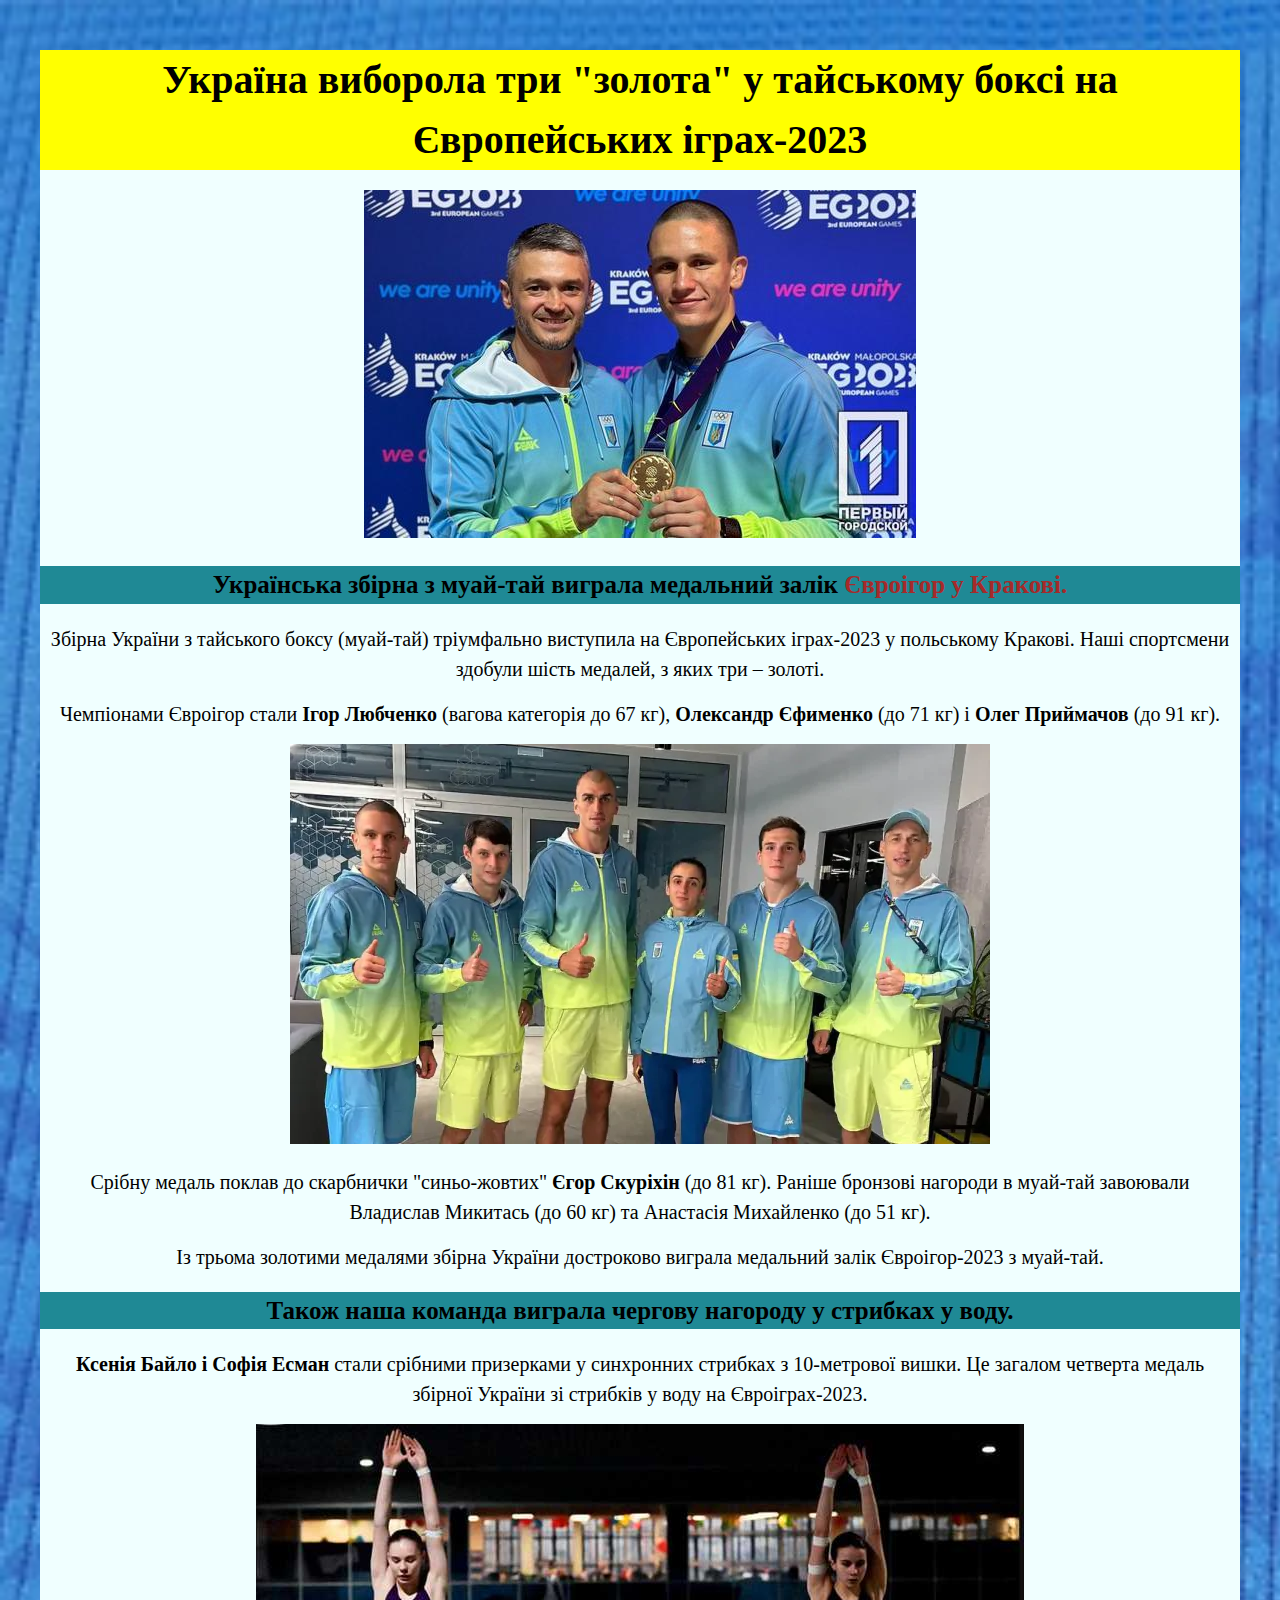
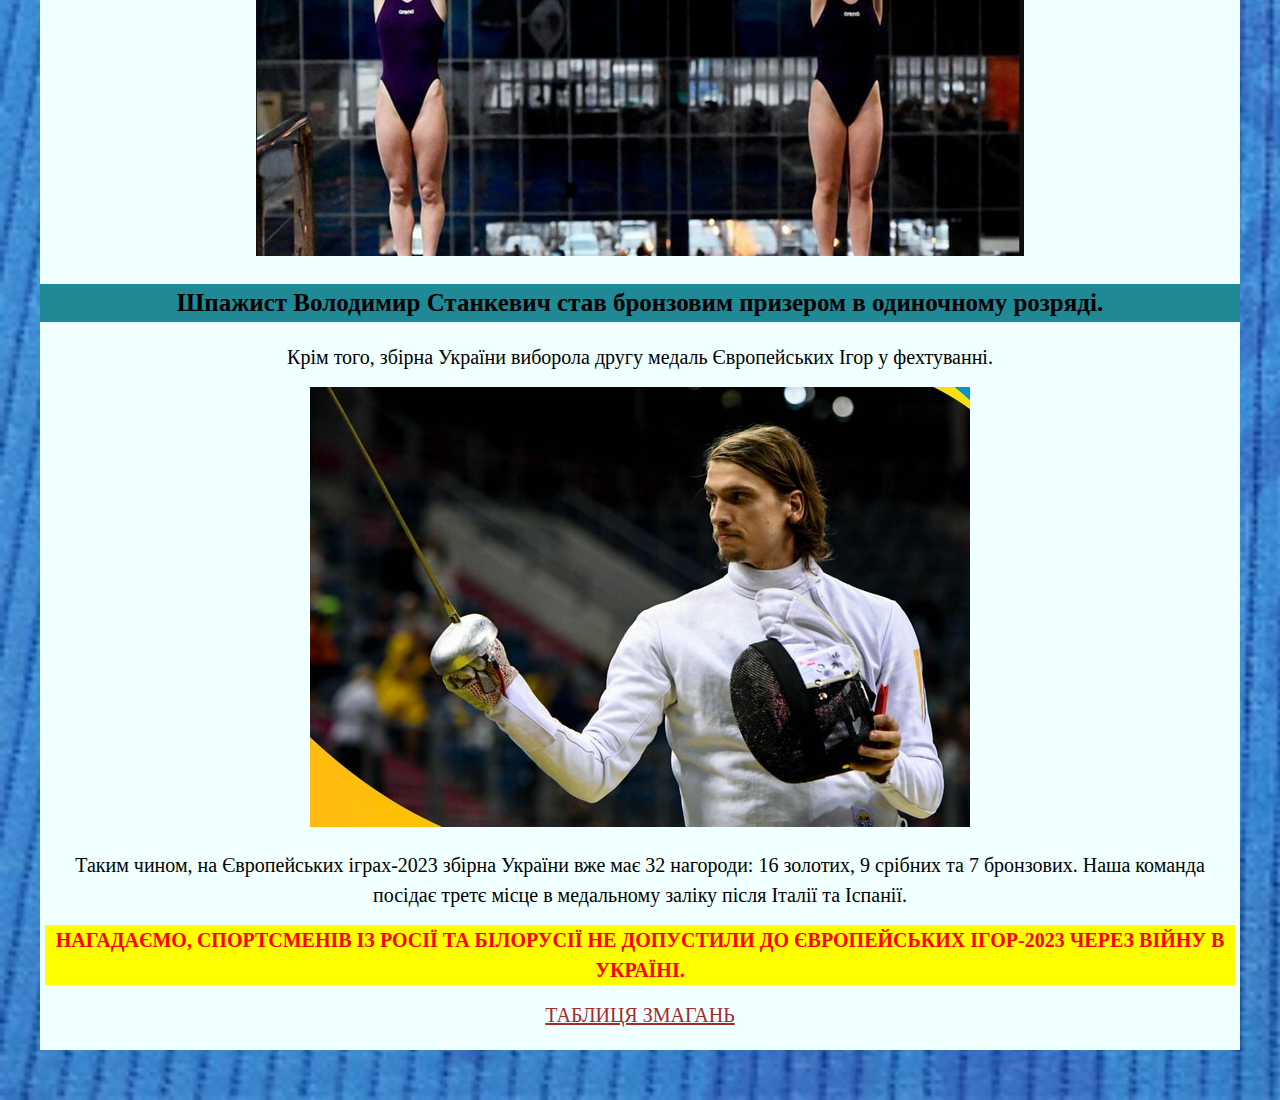
==== index.html @ 5efbed26 "first commit" ====
<!DOCTYPE html>
<html lang="uk">
<head>
  <meta charset="UTF-8">
  <title>Європейські ігри 2023 - Україна виборола три "золота" у тайському боксі на Європейських іграх-2023</title>
  <link rel="stylesheet" href="css/style.css">
</head>
<body>
  <main>
    <!-- Вступ -->
    <div class="container main">
      <h1 class="head">Україна виборола три "золота" у тайському боксі на Європейських іграх-2023</h1>
      <img src="img/photo1.jpg" alt="чемпіон" width="552" height="348">
    
      <!-- Муай тай -->
      <div>
        <h2>Українська збірна з муай-тай виграла медальний залік <a href="https://tsn.ua/prosport/ukrayina-viborola-tri-zolota-u-tayskomu-boksi-na-yevropeyskih-igrah-2023-2358931.html" target="_blank" class="link main">Євроігор у Кракові.</a></h2>
        <p>Збірна України з тайського боксу (муай-тай) тріумфально виступила на Європейських іграх-2023 у польському Кракові. Наші спортсмени здобули шість медалей, з яких три – золоті.</p>
        <p>Чемпіонами Євроігор стали <span>Ігор Любченко</span> (вагова категорія до 67 кг), <span>Олександр Єфименко</span> (до 71 кг) і <span>Олег Приймачов</span> (до 91 кг).</p>
        <img src="img/ukraine-muaythai.webp" alt="спортсмени" width="700" height="400">
        <p>Срібну медаль поклав до скарбнички "синьо-жовтих" <span>Єгор Скуріхін</span> (до 81 кг). Раніше бронзові нагороди в муай-тай завоювали Владислав Микитась (до 60 кг) та Анастасія Михайленко (до 51 кг).</p>
        <p>Із трьома золотими медалями збірна України достроково виграла медальний залік Євроігор-2023 з муай-тай.</p>
      </div>
    
      <!-- Стрибки -->
      <div>
        <h2>Також наша команда виграла чергову нагороду у стрибках у воду.</h2>
        <p><span>Ксенія Байло і Софія Есман</span> стали срібними призерками у синхронних стрибках з 10-метрової вишки. Це загалом четверта медаль збірної України зі стрибків у воду на Євроіграх-2023.</p>
        <img src="img/swim.jpg" alt="плавці" width="768" height="432">
      </div>
    
      <!-- Шпагист -->
      <div>
        <h2>Шпажист Володимир Станкевич став бронзовим призером в одиночному розряді.</h2>
        <p>Крім того, збірна України виборола другу медаль Європейських Ігор у фехтуванні.</p>
        <img src="img/shpaga.jpg" alt="Шпажист" width="660" height="440">
        <p>Таким чином, на Європейських іграх-2023 збірна України вже має 32 нагороди: 16 золотих, 9 срібних та 7 бронзових. Наша команда посідає третє місце в медальному заліку після Італії та Іспанії.</p>
        <p class="down"><span>Нагадаємо, спортсменів із Росії та Білорусії не допустили до Європейських ігор-2023 через війну в Україні.</span></p>
        <a class="link down" href="/second-pages/table.html">Таблиця змагань</a>
      </div>
    
    </div>
  </main>  
</body>
</html>
---- css/style.css ----
@import url('reset.css');

table, td {
  border: solid black;
}

table {
  border-collapse: separate;
	border-spacing: 2px;
}

td {
  height: 100px;
  width: 100px;
  vertical-align: middle;
}

tr {
  background: rgb(87, 98, 18);
}

body.table {
  background-image: url(../img/compet.jpg);
  background-size: cover;
  background-repeat: no-repeat;
}

.container.table {
  text-align: center;
}

table {
  width: 600px;
  margin: 50px auto;
}

caption {
  font-size: 20px;
  font-weight: 900;
  text-transform: uppercase;
  margin-bottom: 40px;
}

.tdata {
  background: grey;
}

.tdata.green {
background: rgb(35, 194, 52);
}

.tdata.dark {
  background: rgb(21, 67, 18);
}

.tdata.yellow {
  background: rgb(250, 194, 52)
}

.tdata.blue {
  background: rgb(0, 0, 255);
}

.box.link {
  background: rgb(0, 60, 101, 0.8);
}

.link.table {
  text-transform: uppercase;
  font-weight: 900;
  color: rgb(185, 43, 140);
  font-size: 20px;
}

body {
  background-image: url(../img/fon.jpg);
  background-repeat: no-repeat;
  background-size: cover;
}

.container.main {
  width: 1200px;
  margin: 50px auto;
  padding-bottom: 20px;
  text-align: center;
  font-size: 20px;
  vertical-align: middle;
  background-color: azure;
  line-height: 1.5;
}

h1.head {
  background: yellow;
}

h2 {
  background: rgb(31, 137, 149);
  font-size: 25px;
  margin: 20px auto;
  font-weight: 900;
}

.link.main {
  text-decoration: none;
  color: brown;
}

p.down {
  background: yellow;
  text-transform: uppercase;
  color: red;
}

p.down + .link.down {
  color:brown;
  text-transform: uppercase;
}

p {
  margin: 15px 5px;
}

h1 {
  margin: 20px auto;
  font-size: 40px;
  font-weight: 900;
}

div > h2 ~ p > span {
  font-weight: 900;
}

img {
  display: inline-block;
}

.container {
  width: 1200px;
  margin: 0 auto;
}
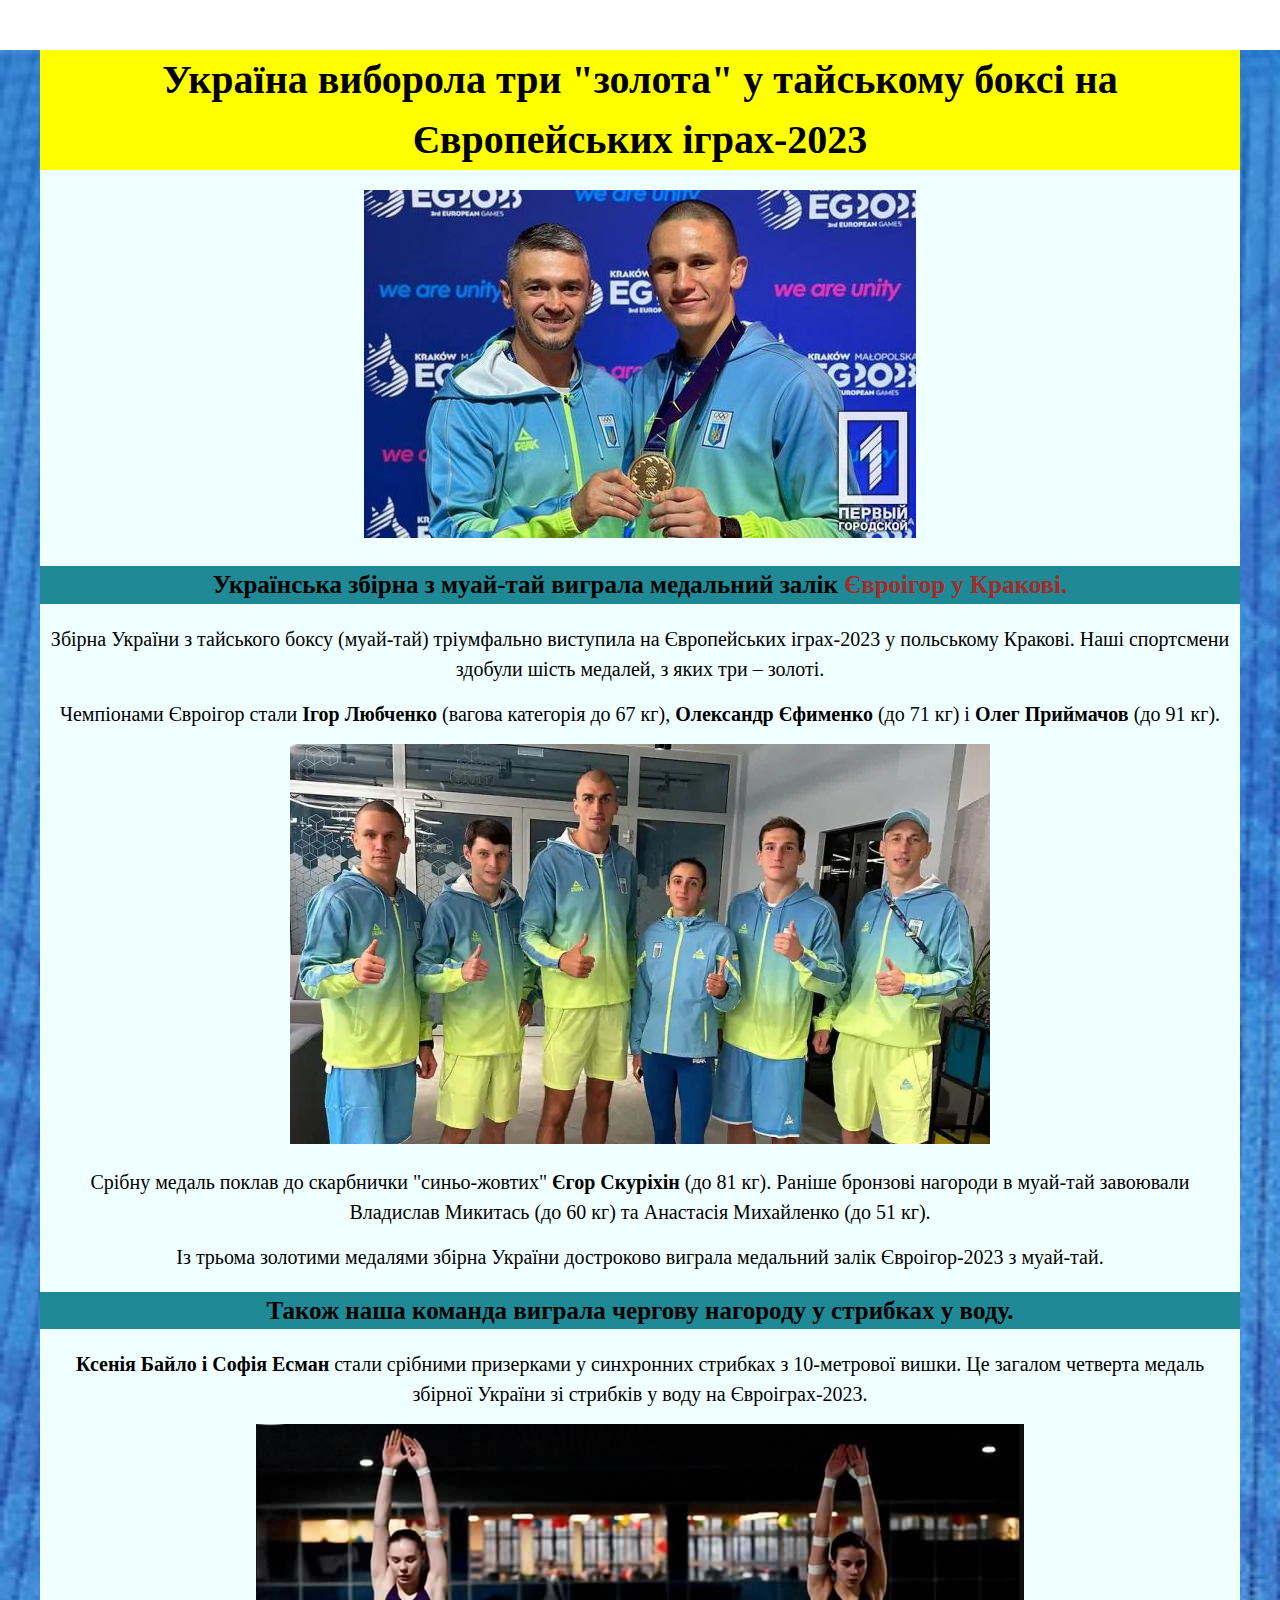
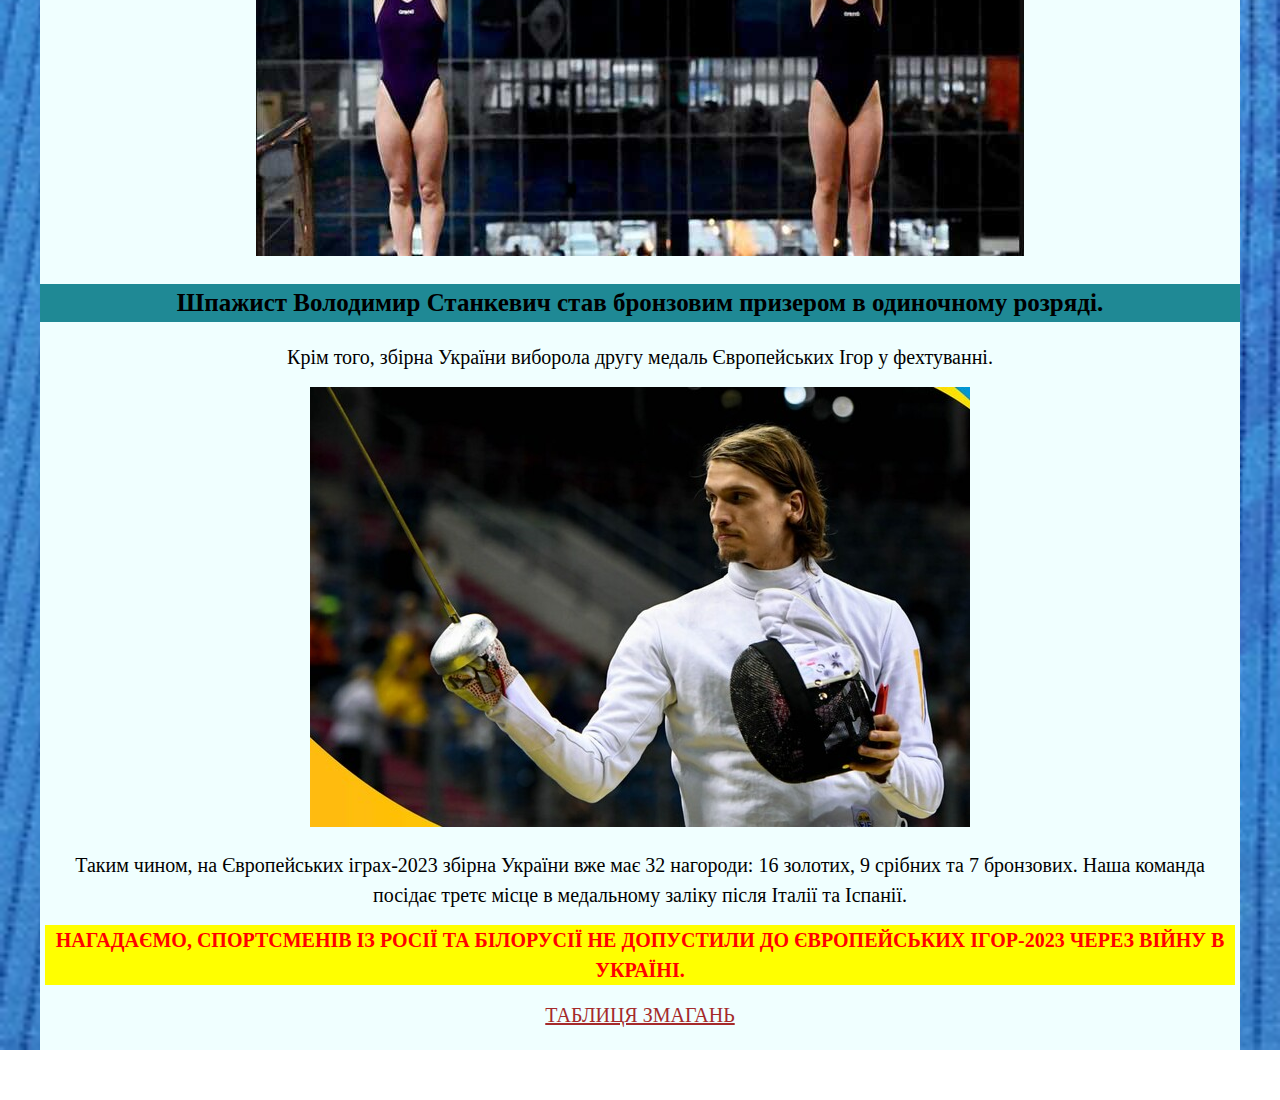
==== commit 4e5aaf5c: "hw-5" ====
--- a/index.html
+++ b/index.html
@@ -6,7 +6,7 @@
   <link rel="stylesheet" href="css/style.css">
 </head>
 <body>
-  <main>
+  <main class="index">
     <!-- Вступ -->
     <div class="container main">
       <h1 class="head">Україна виборола три "золота" у тайському боксі на Європейських іграх-2023</h1>
--- a/css/style.css
+++ b/css/style.css
@@ -72,7 +72,7 @@
   font-size: 20px;
 }
 
-body {
+.index {
   background-image: url(../img/fon.jpg);
   background-repeat: no-repeat;
   background-size: cover;
@@ -137,4 +137,78 @@
 .container {
   width: 1200px;
   margin: 0 auto;
-}+}
+
+/* Cards */
+
+main {
+  margin-top: 50px;
+}
+
+.block {
+  font-size: 0;
+}
+
+.first > div {
+  font-size: 20px;
+  width: 400px;
+  display: inline-block;
+  border: solid red 1px;
+  height: 400px;
+  background: mediumaquamarine;
+}
+
+.second-left > div {
+  font-size: 20px;
+  height: 200px;
+  border: solid red 1px;
+  width: 800px;
+  background: greenyellow;
+}
+
+.second-right > div {
+  font-size: 20px;
+  height: 133.33px;
+  border: solid red 1px;
+  width: 400px;
+  background: greenyellow;
+}
+
+.second-left, .second-right, .third-left, .third-right, .right-inside {
+  display: inline-block;
+  vertical-align: top;
+}
+
+.third-left {
+  font-size: 20px;
+  width: 400px;
+  border: solid red 1px;
+  height: 400px;
+  background: orange;
+}
+
+.alone {
+  font-size: 20px;
+  width: 800px;
+  border: solid red 1px;
+  height: 200px;
+  background: orange;
+}
+
+.alone + div {
+  font-size: 20px;
+  width: 400px;
+  border: solid red 1px;
+  height: 200px;
+  background: orange;
+  display: inline-block;
+}
+
+.right-inside > div {
+  font-size: 20px;
+  width: 400px;
+  border: solid red 1px;
+  height: 100px;
+  background: orange;
+}
+
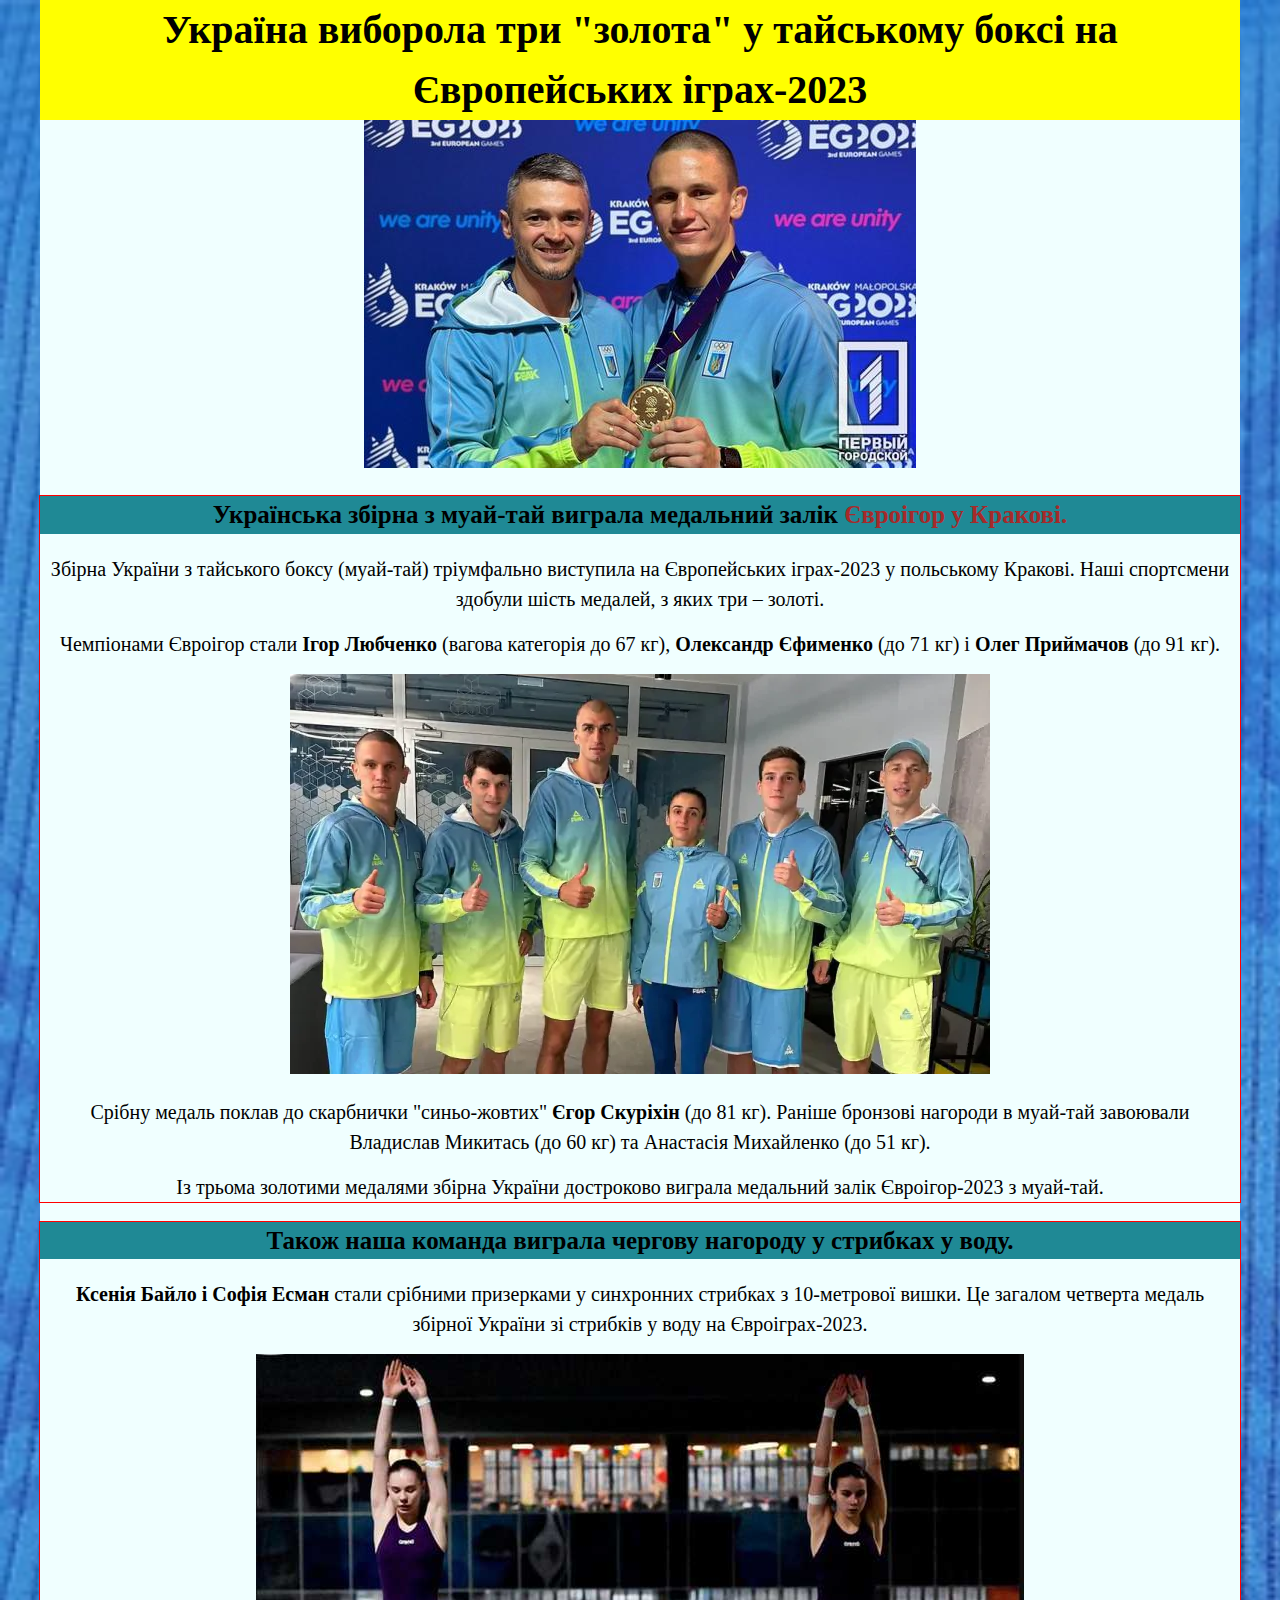
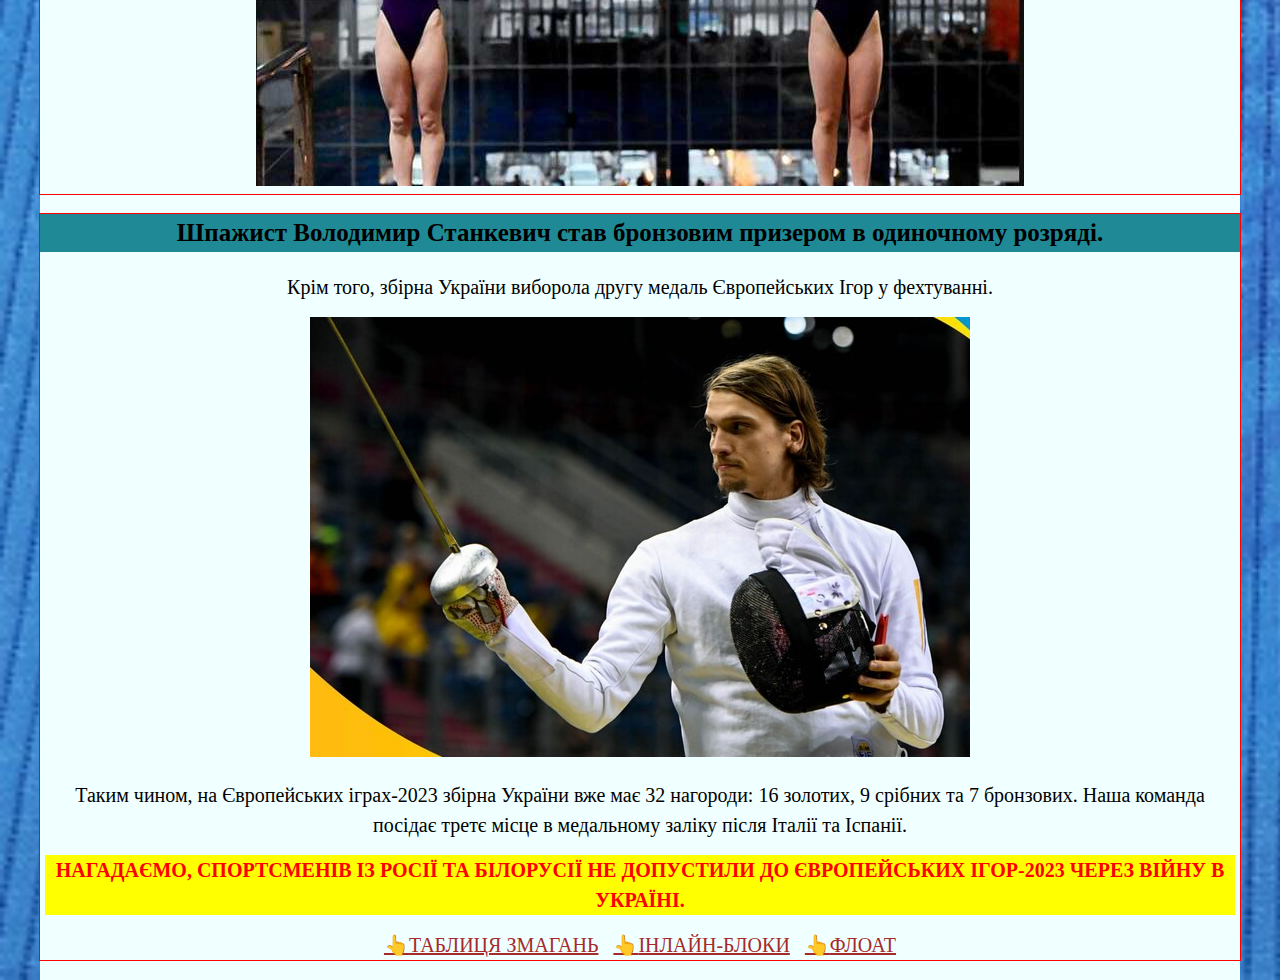
==== commit 52f2687b: "file float created and some changes done" ====
--- a/index.html
+++ b/index.html
@@ -30,13 +30,15 @@
       </div>
     
       <!-- Шпагист -->
-      <div>
+      <div class="footer">
         <h2>Шпажист Володимир Станкевич став бронзовим призером в одиночному розряді.</h2>
         <p>Крім того, збірна України виборола другу медаль Європейських Ігор у фехтуванні.</p>
         <img src="img/shpaga.jpg" alt="Шпажист" width="660" height="440">
         <p>Таким чином, на Європейських іграх-2023 збірна України вже має 32 нагороди: 16 золотих, 9 срібних та 7 бронзових. Наша команда посідає третє місце в медальному заліку після Італії та Іспанії.</p>
         <p class="down"><span>Нагадаємо, спортсменів із Росії та Білорусії не допустили до Європейських ігор-2023 через війну в Україні.</span></p>
         <a class="link down" href="/second-pages/table.html">Таблиця змагань</a>
+        <a class="link down" href="/second-pages/cards.html">Інлайн-Блоки</a>
+        <a class="link down" href="/second-pages/float.html">Флоат</a>
       </div>
     
     </div>
--- a/css/style.css
+++ b/css/style.css
@@ -80,7 +80,7 @@
 
 .container.main {
   width: 1200px;
-  margin: 50px auto;
+  margin: 0px auto;
   padding-bottom: 20px;
   text-align: center;
   font-size: 20px;
@@ -111,9 +111,14 @@
   color: red;
 }
 
+p.down ~ .link.down {
+  color:brown;
+  text-transform: uppercase;
+  margin-left: 10px;
+}
+
 p.down + .link.down {
-  color:brown;
-  text-transform: uppercase;
+  margin-left: 0;
 }
 
 p {
@@ -121,7 +126,6 @@
 }
 
 h1 {
-  margin: 20px auto;
   font-size: 40px;
   font-weight: 900;
 }
@@ -139,11 +143,7 @@
   margin: 0 auto;
 }
 
-/* Cards */
-
-main {
-  margin-top: 50px;
-}
+/*! Cards */
 
 .block {
   font-size: 0;
@@ -212,3 +212,86 @@
   background: orange;
 }
 
+.link.home {
+  color:brown;
+  text-transform: uppercase;
+  font-size: 50px;
+  display: block;
+  text-align: center;
+  margin-top: 20px;
+}
+
+.footer a::before {
+content: '👆';
+}
+
+/*! Float */
+
+.container  div {
+  outline: 1px solid red;
+}
+
+.float > div {
+  float: left;
+}
+
+.clearfix::after {
+  content:'';
+  clear: both;
+  display: block;
+}
+
+.one div {
+  width: 400px;
+  height: 400px;
+}
+
+.two > div:first-child {
+  width: 800px;
+}
+
+.two > div:last-child {
+  width: 400px;
+}
+
+.two > div > div {
+  height: 200px;
+}
+
+div.small-blocks > div {
+  height: 133.333px;
+}
+
+.three > div:first-child {
+  height: 400px;
+}
+
+.three > div:first-child {
+  width: 400px;
+}
+
+.bottom-right {
+  width: 800px;
+}
+
+.bottom-right > div {
+  height: 200px;
+}
+
+.insider div:first-child {
+  width: 400px;
+  height: 200px;
+}
+
+.insider .down-right {
+  width: 400px;
+  height: 200px;
+}
+
+.insider .down-right div {
+  height: 100px;
+}
+
+.float-box {
+  margin: 50px auto;
+}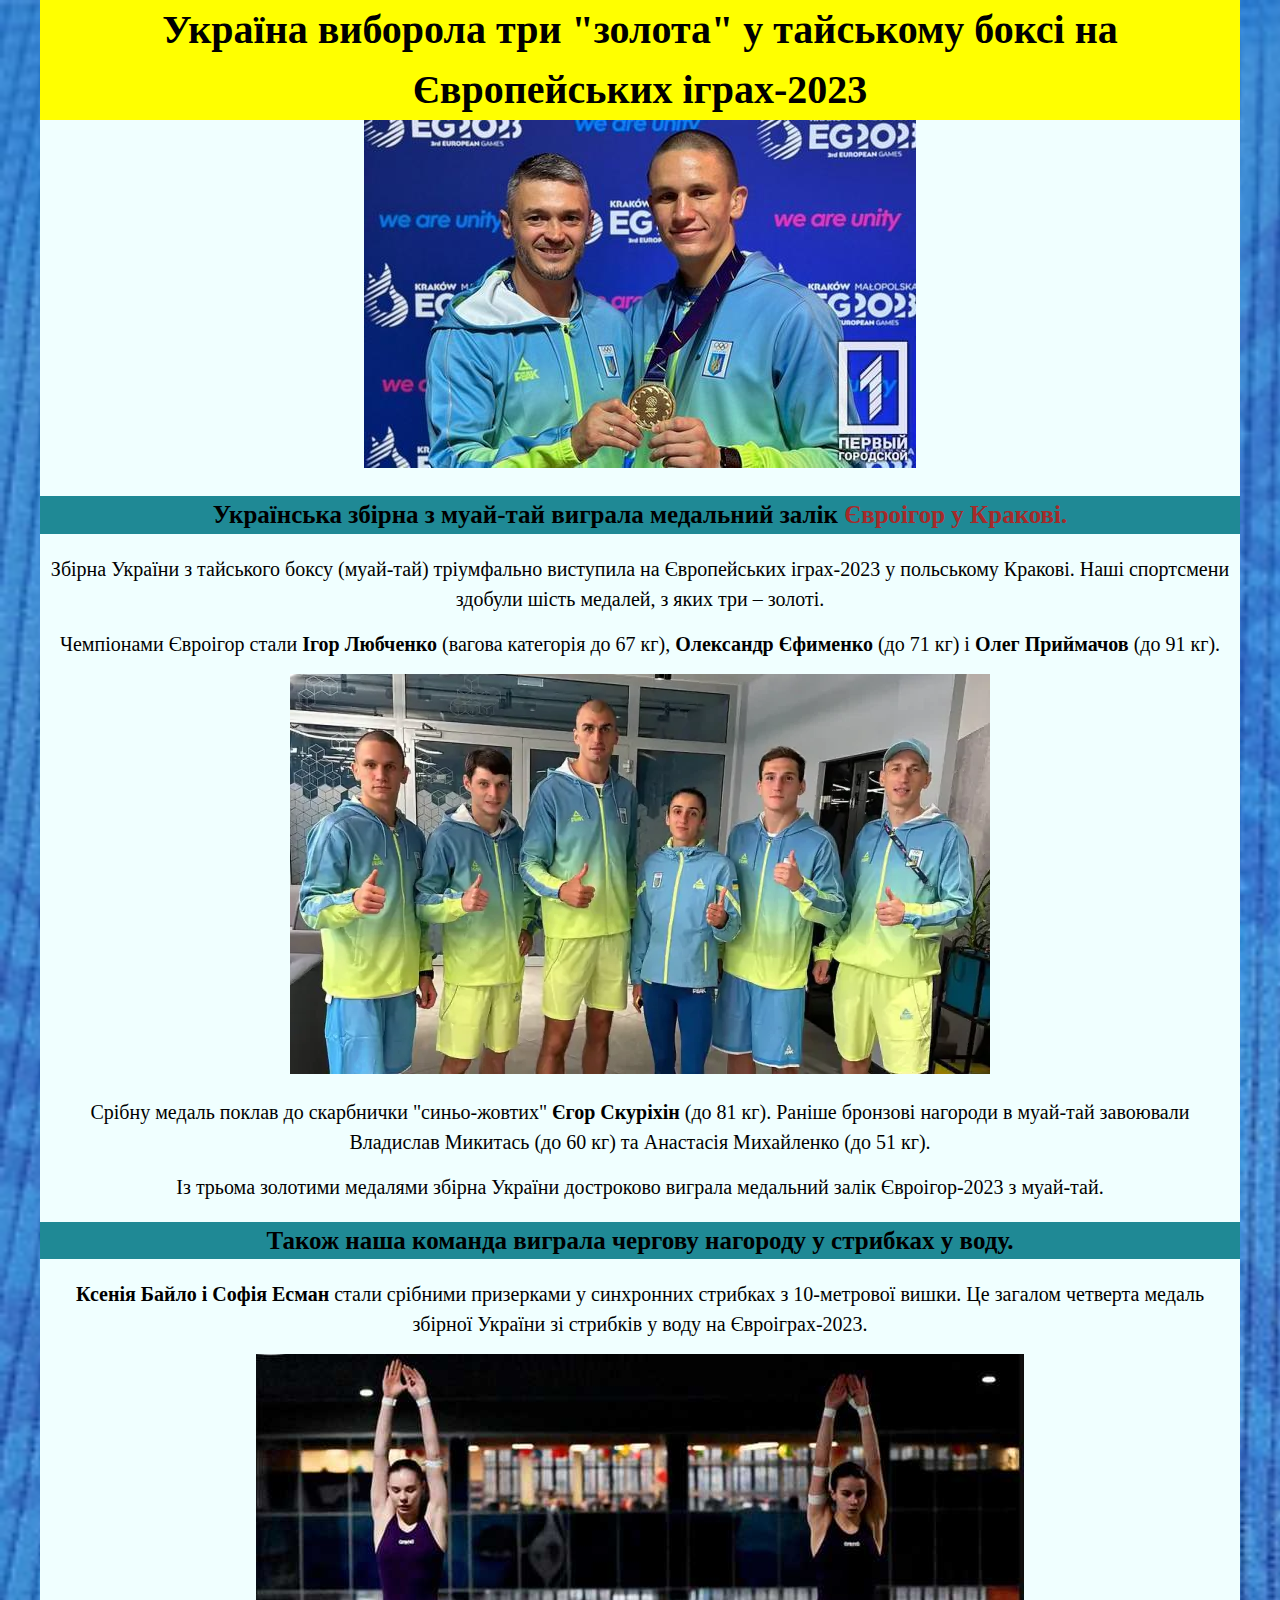
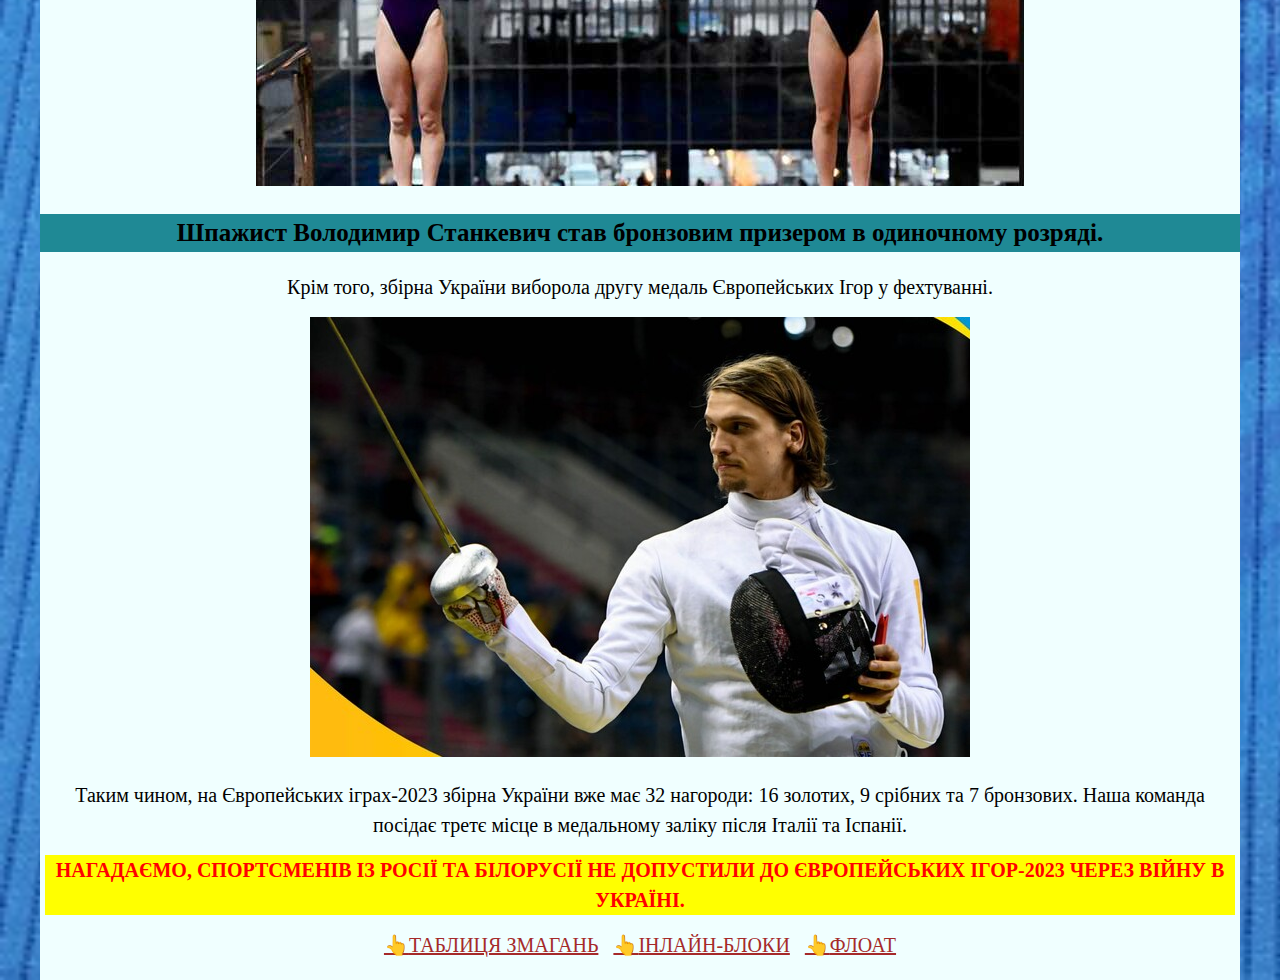
==== commit 542aa20e: "outline edit" ====
--- a/index.html
+++ b/index.html
@@ -36,9 +36,9 @@
         <img src="img/shpaga.jpg" alt="Шпажист" width="660" height="440">
         <p>Таким чином, на Європейських іграх-2023 збірна України вже має 32 нагороди: 16 золотих, 9 срібних та 7 бронзових. Наша команда посідає третє місце в медальному заліку після Італії та Іспанії.</p>
         <p class="down"><span>Нагадаємо, спортсменів із Росії та Білорусії не допустили до Європейських ігор-2023 через війну в Україні.</span></p>
-        <a class="link down" href="/second-pages/table.html">Таблиця змагань</a>
-        <a class="link down" href="/second-pages/cards.html">Інлайн-Блоки</a>
-        <a class="link down" href="/second-pages/float.html">Флоат</a>
+        <a class="link down" href="second-pages/table.html">Таблиця змагань</a>
+        <a class="link down" href="second-pages/cards.html">Інлайн-Блоки</a>
+        <a class="link down" href="second-pages/float.html">Флоат</a>
       </div>
     
     </div>
--- a/css/style.css
+++ b/css/style.css
@@ -227,7 +227,7 @@
 
 /*! Float */
 
-.container  div {
+.float-box  div {
   outline: 1px solid red;
 }
 
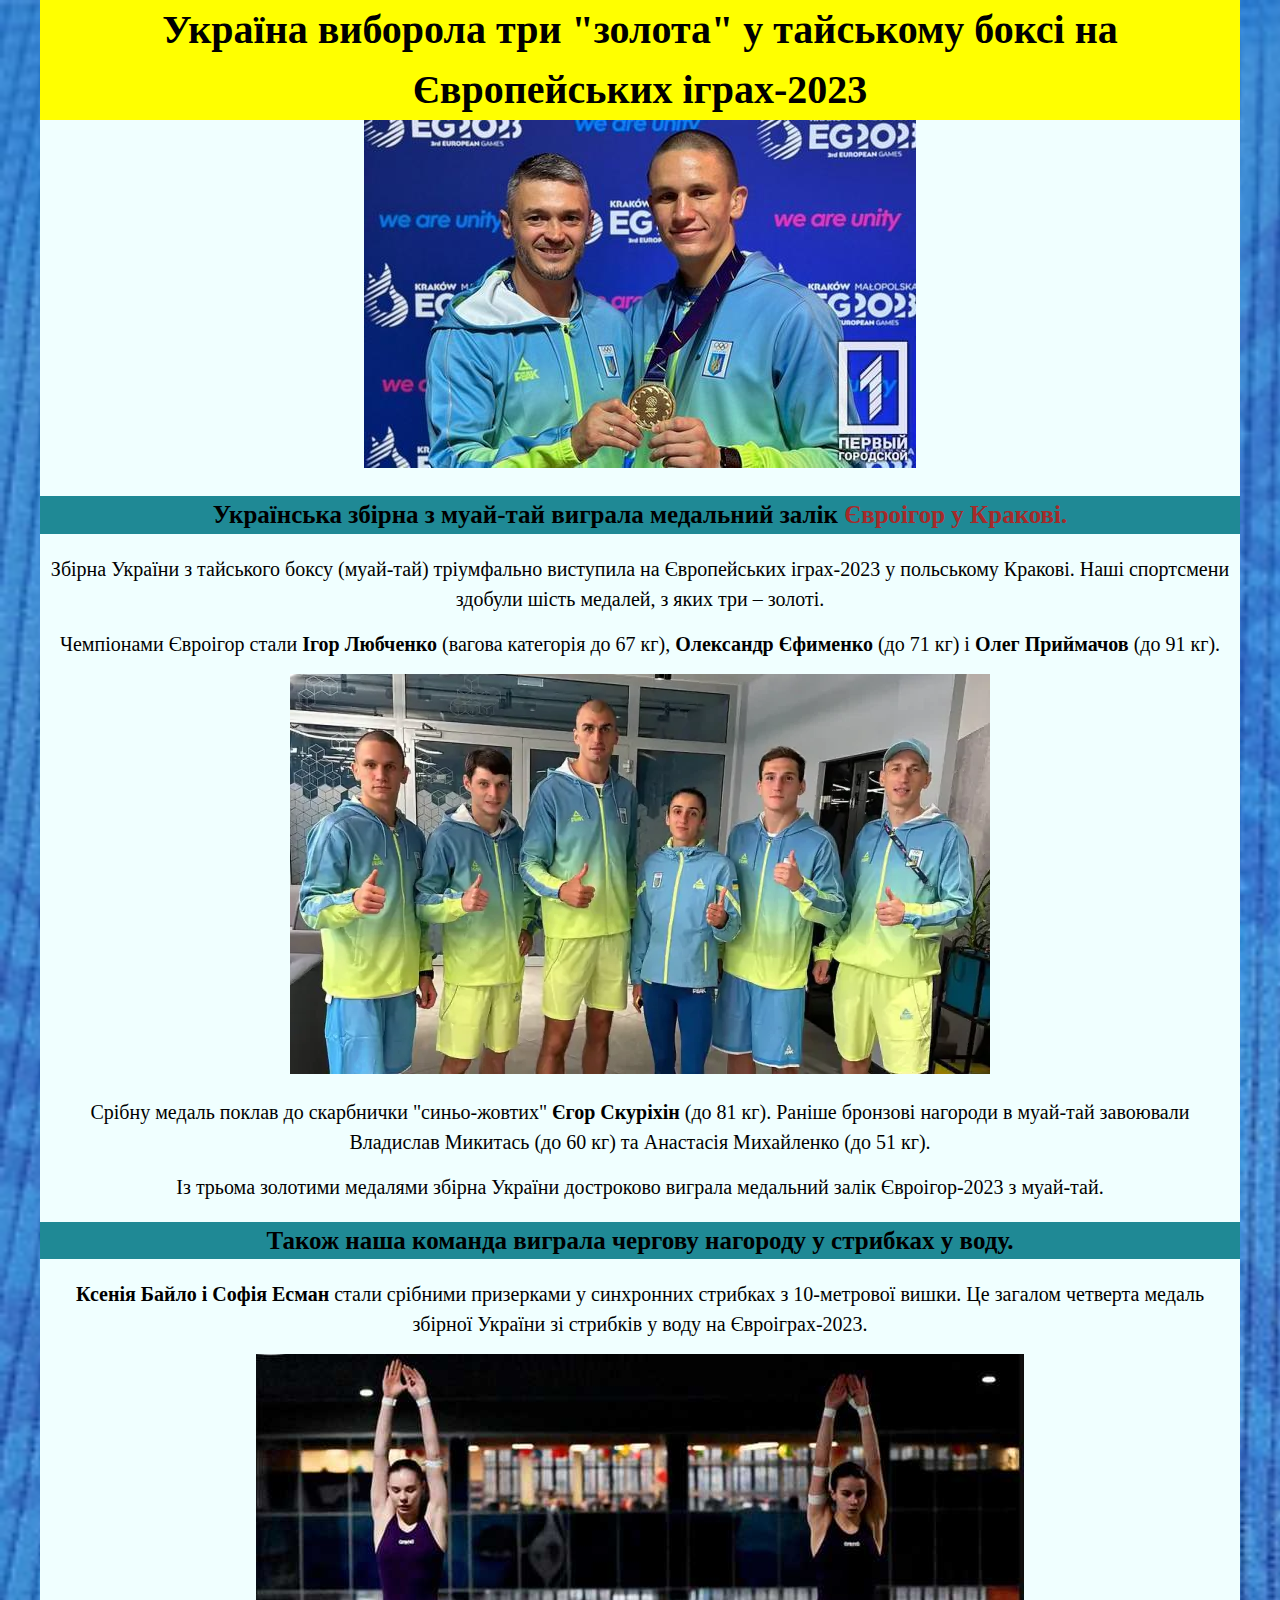
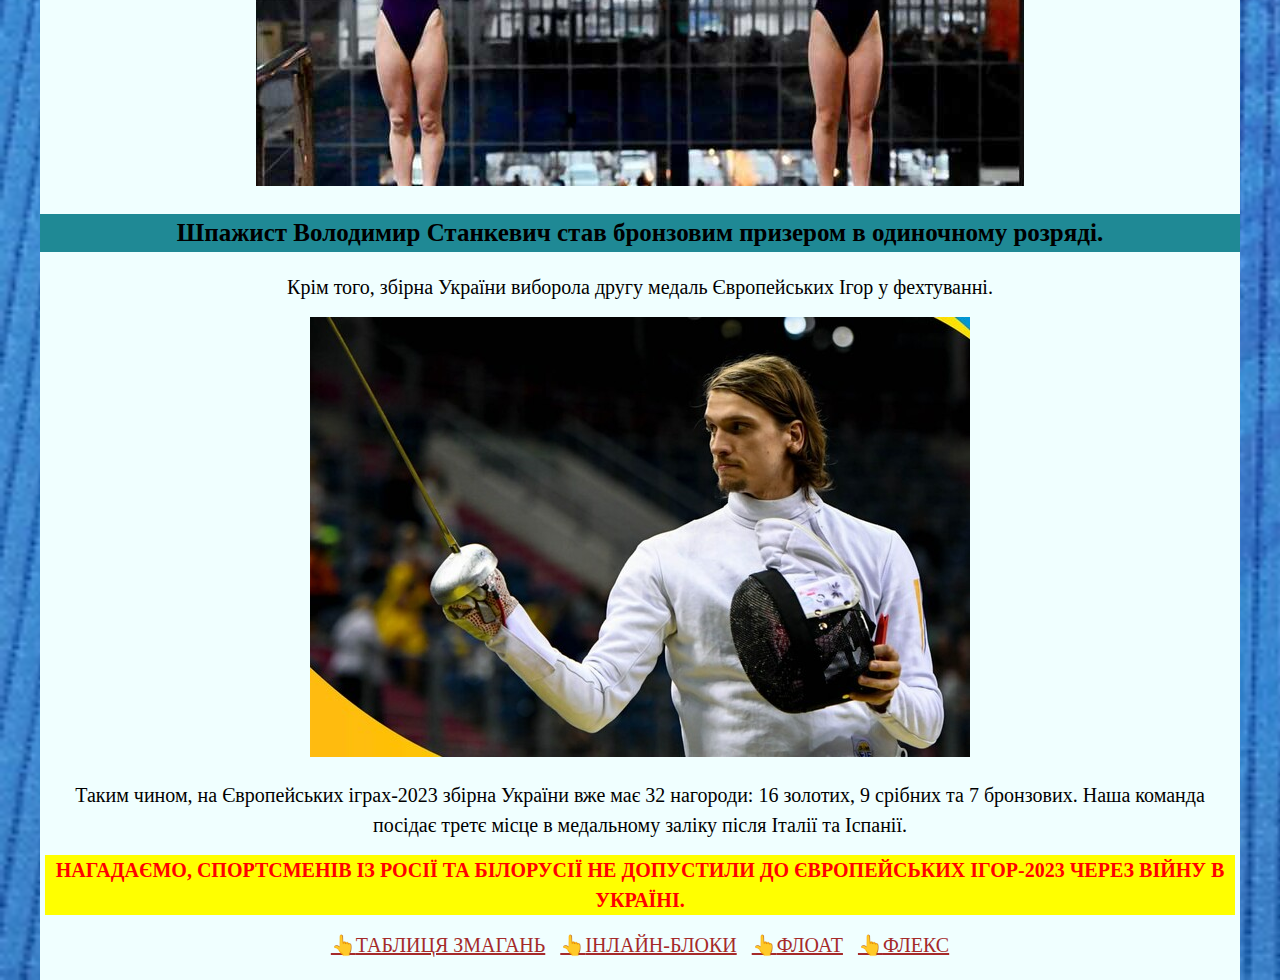
==== commit 56b79dbc: "flex.html created" ====
--- a/index.html
+++ b/index.html
@@ -39,6 +39,7 @@
         <a class="link down" href="second-pages/table.html">Таблиця змагань</a>
         <a class="link down" href="second-pages/cards.html">Інлайн-Блоки</a>
         <a class="link down" href="second-pages/float.html">Флоат</a>
+        <a class="link down" href="second-pages/flex.html">Флекс</a>
       </div>
     
     </div>
--- a/css/style.css
+++ b/css/style.css
@@ -143,6 +143,7 @@
   margin: 0 auto;
 }
 
+
 /*! Cards */
 
 .block {
@@ -213,12 +214,16 @@
 }
 
 .link.home {
+  display: flex;
+  justify-content: center;
+  align-items: center;
+  margin: 20px;
+}
+
+.link.home > a {
   color:brown;
   text-transform: uppercase;
   font-size: 50px;
-  display: block;
-  text-align: center;
-  margin-top: 20px;
 }
 
 .footer a::before {
@@ -294,4 +299,64 @@
 
 .float-box {
   margin: 50px auto;
+}
+
+/* ?FLEX */
+
+.flex-container {
+  padding-top: 50px;
+}
+
+.flex-container  div {
+  outline: 1px solid red;
+}
+
+.flex-first, .flex-second, .flex-third {
+  display: flex;
+  height: 400px;
+}
+
+.flex-first > div {
+  flex-basis: 400px;
+}
+
+.flex-second > div:first-child {
+  flex-basis: 800px;
+}
+
+.flex-second > div:last-child {
+  flex-basis: 400px;
+}
+
+.flex-third > div:first-child {
+  flex-basis: 400px;
+}
+
+.flex-third > div:last-child {
+  flex-basis: 800px;
+}
+
+.second-large > div {
+  height: 50%;
+}
+
+.second-small > div {
+  height: 33.333%;
+}
+
+.flex-bottom-right > div {
+  height: 200px;
+}
+
+.flex-insider {
+  display: flex;
+}
+
+
+.flex-insider > div {
+  flex-basis: 50%;
+}
+
+.flex-down-right > div {
+  height: 50%;
 }